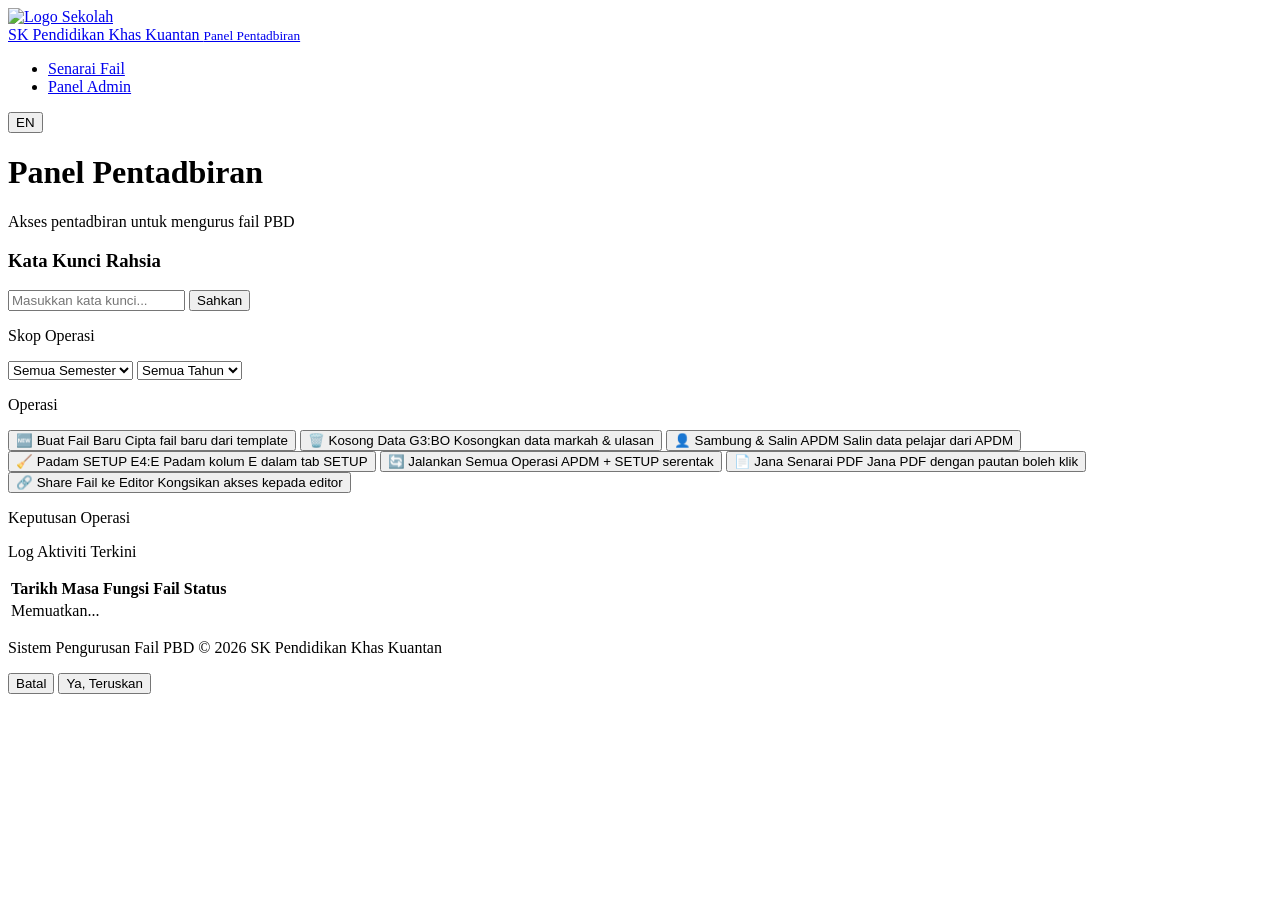
==== admin.html @ 90bd6776 "Add files via upload" ====
<!DOCTYPE html>
<html lang="ms">
<head>
  <meta charset="UTF-8">
  <meta name="viewport" content="width=device-width, initial-scale=1.0">
  <title>Panel Admin — SK Pendidikan Khas Kuantan</title>
  <link rel="preconnect" href="https://fonts.googleapis.com">
  <link href="https://fonts.googleapis.com/css2?family=Poppins:wght@300;400;500;600;700&display=swap" rel="stylesheet">
  <link rel="stylesheet" href="css/style.css">
</head>
<body>

  <!-- ── NAVBAR ── -->
  <nav class="navbar">
    <a href="index.html" class="navbar-brand">
      <img class="school-logo" src="" alt="Logo Sekolah">
      <div class="navbar-title">
        SK Pendidikan Khas Kuantan
        <small>Panel Pentadbiran</small>
      </div>
    </a>

    <ul class="navbar-nav">
      <li><a href="index.html" data-lang="navSenarai">Senarai Fail</a></li>
      <li><a href="admin.html" class="active" data-lang="navAdmin">Panel Admin</a></li>
    </ul>

    <button class="btn-lang" id="langToggle" onclick="toggleLang()">EN</button>
  </nav>

  <!-- ── HERO ── -->
  <div class="admin-hero">
    <h1 data-lang="adminTajuk">Panel Pentadbiran</h1>
    <p data-lang="adminSub">Akses pentadbiran untuk mengurus fail PBD</p>
  </div>

  <!-- ── CONTENT ── -->
  <div class="container">

    <!-- Auth Card -->
    <div class="auth-card">
      <h3 data-lang="labelKey">Kata Kunci Rahsia</h3>
      <div class="auth-row">
        <input
          type        = "password"
          id          = "inputKey"
          class       = "input-key"
          data-ph     = "phKey"
          placeholder = "Masukkan kata kunci..."
          autocomplete= "off"
        >
        <button class="btn btn-primary" id="btnSahkan" data-lang="btnSahkan">Sahkan</button>
      </div>
      <p class="key-status" id="keyStatus"></p>
    </div>

    <!-- Admin Layout -->
    <div class="admin-layout">

      <!-- Kiri: Skop + Operasi -->
      <div class="panel-left">

        <!-- Skop -->
        <div class="card">
          <p class="card-title" data-lang="skopOperasi">Skop Operasi</p>
          <div class="scope-row">
            <select id="adminSem">
              <option value="" data-lang="semAll">Semua Semester</option>
            </select>
            <select id="adminTahun">
              <option value="" data-lang="tahunAll">Semua Tahun</option>
            </select>
          </div>
        </div>

        <!-- Operasi -->
        <div class="card actions-card locked" id="actionsCard">
          <p class="card-title" data-lang="operasi">Operasi</p>

          <button class="action-btn" id="btnBuatFail">
            <span class="action-icon">🆕</span>
            <span class="action-text">
              <span class="action-title" data-lang="btnBuatFail">Buat Fail Baru</span>
              <span class="action-desc"  data-lang="descBuatFail">Cipta fail baru dari template</span>
            </span>
          </button>

          <button class="action-btn" id="btnClearData">
            <span class="action-icon">🗑️</span>
            <span class="action-text">
              <span class="action-title" data-lang="btnClearData">Kosong Data G3:BO</span>
              <span class="action-desc"  data-lang="descClearData">Kosongkan data markah & ulasan</span>
            </span>
          </button>

          <button class="action-btn" id="btnApdm">
            <span class="action-icon">👤</span>
            <span class="action-text">
              <span class="action-title" data-lang="btnApdm">Sambung & Salin APDM</span>
              <span class="action-desc"  data-lang="descApdm">Salin data pelajar dari APDM</span>
            </span>
          </button>

          <button class="action-btn" id="btnClearSetup">
            <span class="action-icon">🧹</span>
            <span class="action-text">
              <span class="action-title" data-lang="btnClearSetup">Padam SETUP E4:E</span>
              <span class="action-desc"  data-lang="descClearSetup">Padam kolum E dalam tab SETUP</span>
            </span>
          </button>

          <button class="action-btn" id="btnSemuaOps">
            <span class="action-icon">🔄</span>
            <span class="action-text">
              <span class="action-title" data-lang="btnSemuaOps">Jalankan Semua Operasi</span>
              <span class="action-desc"  data-lang="descSemuaOps">APDM + SETUP serentak</span>
            </span>
          </button>

          <button class="action-btn" id="btnJanaPDF">
            <span class="action-icon">📄</span>
            <span class="action-text">
              <span class="action-title" data-lang="btnJanaPDF">Jana Senarai PDF</span>
              <span class="action-desc"  data-lang="descJanaPDF">Jana PDF dengan pautan boleh klik</span>
            </span>
          </button>

          <button class="action-btn" id="btnShare">
            <span class="action-icon">🔗</span>
            <span class="action-text">
              <span class="action-title" data-lang="btnShare">Share Fail ke Editor</span>
              <span class="action-desc"  data-lang="descShare">Kongsikan akses kepada editor</span>
            </span>
          </button>

        </div>
      </div>

      <!-- Kanan: Keputusan + Log -->
      <div class="panel-right">

        <!-- Keputusan -->
        <div class="card result-panel" id="resultPanel">
          <p class="card-title" data-lang="keputusan">Keputusan Operasi</p>
          <div class="result-body" id="resultBody"></div>
        </div>

        <!-- Log terkini -->
        <div class="card">
          <p class="card-title" data-lang="logTajuk">Log Aktiviti Terkini</p>
          <div class="log-table-wrapper">
            <table class="log-table">
              <thead>
                <tr>
                  <th data-lang="colTarikh">Tarikh</th>
                  <th data-lang="colMasa">Masa</th>
                  <th data-lang="colFungsi">Fungsi</th>
                  <th data-lang="colFail">Fail</th>
                  <th data-lang="colStatus">Status</th>
                </tr>
              </thead>
              <tbody id="logTable">
                <tr><td colspan="5" class="empty">Memuatkan...</td></tr>
              </tbody>
            </table>
          </div>
        </div>

      </div>
    </div>
  </div>

  <!-- ── FOOTER ── -->
  <footer class="footer">
    <p data-lang="footer">Sistem Pengurusan Fail PBD © 2026 SK Pendidikan Khas Kuantan</p>
  </footer>

  <!-- Modal Confirm -->
  <div class="modal" id="modal">
    <div class="modal-box">
      <p class="modal-msg" id="modalMsg"></p>
      <div class="modal-actions">
        <button class="btn btn-outline" id="modalTidak">Batal</button>
        <button class="btn btn-primary" id="modalYa">Ya, Teruskan</button>
      </div>
    </div>
  </div>

  <!-- Toast -->
  <div class="toast" id="toast"></div>

  <script src="js/config.js"></script>
  <script src="js/lang.js"></script>
  <script src="js/admin.js"></script>
</body>
</html>
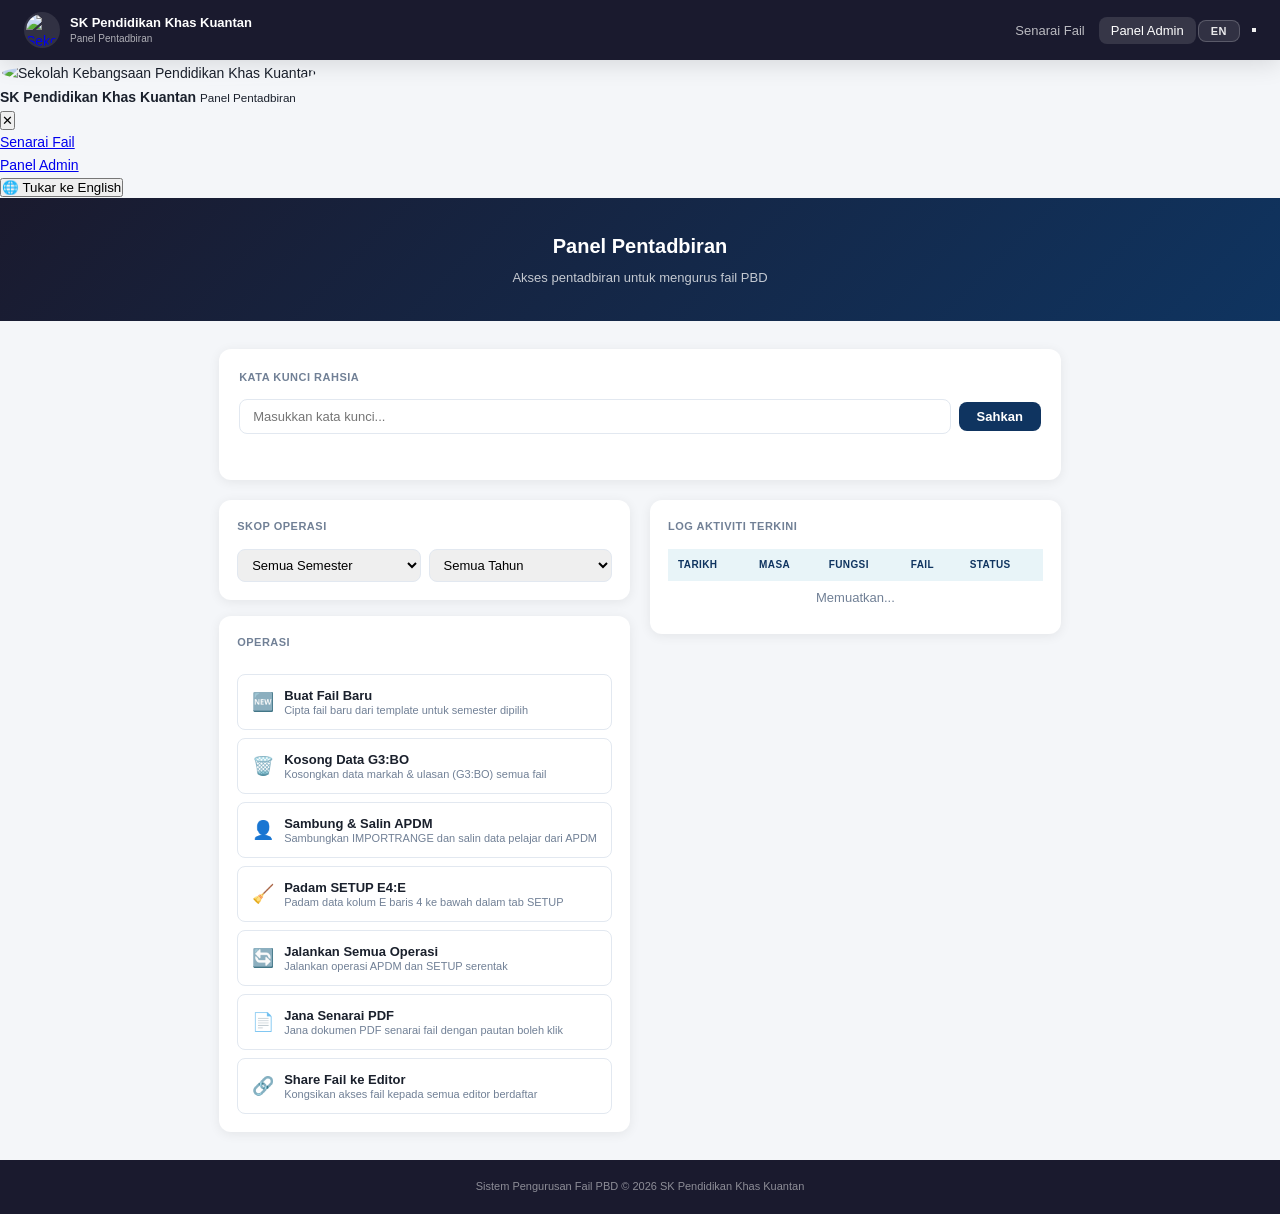
==== commit 5a016966: "Add files via upload" ====
--- a/admin.html
+++ b/admin.html
@@ -20,13 +20,42 @@
       </div>
     </a>
 
-    <ul class="navbar-nav">
+    <!-- Desktop nav -->
+    <ul class="navbar-nav" id="navMenu">
+      <li><a href="index.html" data-lang="navSenarai">Senarai Fail</a></li>
+      <li><a href="admin.html" class="active" data-lang="navAdmin">Panel Admin</a></li>
+      <li>
+        <button class="btn-lang" id="langToggle" onclick="toggleLang()">EN</button>
+      </li>
+    </ul>
+
+    <!-- Hamburger button (mobile) -->
+    <button class="hamburger" id="hamburger" onclick="toggleMenu()" aria-label="Menu">
+      <span></span>
+      <span></span>
+      <span></span>
+    </button>
+  </nav>
+
+  <!-- Mobile drawer -->
+  <div class="drawer-overlay" id="drawerOverlay" onclick="closeMenu()"></div>
+  <div class="drawer" id="drawer">
+    <div class="drawer-header">
+      <img class="school-logo drawer-logo" src="" alt="Logo">
+      <div class="drawer-school">
+        <strong>SK Pendidikan Khas Kuantan</strong>
+        <small>Panel Pentadbiran</small>
+      </div>
+      <button class="drawer-close" onclick="closeMenu()">✕</button>
+    </div>
+    <ul class="drawer-nav">
       <li><a href="index.html" data-lang="navSenarai">Senarai Fail</a></li>
       <li><a href="admin.html" class="active" data-lang="navAdmin">Panel Admin</a></li>
     </ul>
-
-    <button class="btn-lang" id="langToggle" onclick="toggleLang()">EN</button>
-  </nav>
+    <div class="drawer-footer">
+      <button class="btn-lang-drawer" id="langToggleDrawer" onclick="toggleLang()">🌐 Tukar ke English</button>
+    </div>
+  </div>
 
   <!-- ── HERO ── -->
   <div class="admin-hero">
@@ -192,5 +221,17 @@
   <script src="js/config.js"></script>
   <script src="js/lang.js"></script>
   <script src="js/admin.js"></script>
+  <script>
+    function toggleMenu() {
+      document.getElementById('drawer').classList.toggle('open');
+      document.getElementById('drawerOverlay').classList.toggle('open');
+      document.getElementById('hamburger').classList.toggle('active');
+    }
+    function closeMenu() {
+      document.getElementById('drawer').classList.remove('open');
+      document.getElementById('drawerOverlay').classList.remove('open');
+      document.getElementById('hamburger').classList.remove('active');
+    }
+  </script>
 </body>
 </html>
--- a/css/style.css
+++ b/css/style.css
@@ -0,0 +1,675 @@
+/* ═══════════════════════════════════════════════════════════════
+   MASTER PBD — STYLE MINIMALIS
+   ═══════════════════════════════════════════════════════════════ */
+
+:root {
+  --primary    : #1a1a2e;
+  --secondary  : #0f3460;
+  --accent     : #16213e;
+  --blue-light : #e8f4f8;
+  --bg         : #f4f6f9;
+  --card       : #ffffff;
+  --border     : #e2e8f0;
+  --text       : #1a202c;
+  --text-light : #718096;
+  --ok         : #38a169;
+  --err        : #e53e3e;
+  --warn       : #d69e2e;
+  --radius     : 12px;
+  --radius-sm  : 8px;
+  --shadow     : 0 2px 12px rgba(0,0,0,0.07);
+  --shadow-md  : 0 4px 24px rgba(0,0,0,0.12);
+  --transition : 0.2s ease;
+}
+
+* { box-sizing: border-box; margin: 0; padding: 0; }
+
+body {
+  font-family : 'Poppins', sans-serif;
+  background  : var(--bg);
+  color       : var(--text);
+  font-size   : 14px;
+  line-height : 1.6;
+  min-height  : 100vh;
+  display     : flex;
+  flex-direction: column;
+}
+
+/* ── NAVBAR ──────────────────────────────── */
+.navbar {
+  background  : var(--primary);
+  padding     : 0 24px;
+  display     : flex;
+  align-items : center;
+  gap         : 12px;
+  height      : 60px;
+  position    : sticky;
+  top         : 0;
+  z-index     : 100;
+  box-shadow  : var(--shadow-md);
+}
+
+.navbar-brand {
+  display        : flex;
+  align-items    : center;
+  gap            : 10px;
+  flex           : 1;
+  text-decoration: none;
+}
+
+.school-logo {
+  width        : 36px;
+  height       : 36px;
+  object-fit   : contain;
+  border-radius: 50%;
+  background   : rgba(255,255,255,0.1);
+  padding      : 2px;
+  flex-shrink  : 0;
+}
+
+.navbar-title {
+  color      : #ffffff;
+  font-size  : 13px;
+  font-weight: 600;
+  line-height: 1.3;
+}
+
+.navbar-title small {
+  display    : block;
+  font-size  : 10px;
+  font-weight: 400;
+  opacity    : 0.65;
+}
+
+.navbar-nav {
+  display   : flex;
+  gap       : 2px;
+  list-style: none;
+}
+
+.navbar-nav a {
+  color          : rgba(255,255,255,0.7);
+  text-decoration: none;
+  padding        : 6px 12px;
+  border-radius  : var(--radius-sm);
+  font-size      : 13px;
+  transition     : var(--transition);
+}
+
+.navbar-nav a:hover,
+.navbar-nav a.active {
+  color     : #ffffff;
+  background: rgba(255,255,255,0.12);
+}
+
+.btn-lang {
+  background   : rgba(255,255,255,0.1);
+  color        : rgba(255,255,255,0.9);
+  border       : 1px solid rgba(255,255,255,0.2);
+  padding      : 4px 12px;
+  border-radius: var(--radius-sm);
+  cursor       : pointer;
+  font-size    : 11px;
+  font-weight  : 700;
+  font-family  : 'Poppins', sans-serif;
+  letter-spacing: 0.5px;
+  transition   : var(--transition);
+  flex-shrink  : 0;
+}
+
+.btn-lang:hover { background: rgba(255,255,255,0.18); }
+
+/* ── HERO ────────────────────────────────── */
+.hero {
+  background   : linear-gradient(135deg, var(--primary) 0%, var(--secondary) 100%);
+  color        : #ffffff;
+  padding      : 40px 24px;
+  text-align   : center;
+}
+
+.hero-logo {
+  width        : 72px;
+  height       : 72px;
+  object-fit   : contain;
+  border-radius: 50%;
+  background   : rgba(255,255,255,0.08);
+  padding      : 8px;
+  margin-bottom: 14px;
+}
+
+.hero h1 {
+  font-size    : 22px;
+  font-weight  : 700;
+  margin-bottom: 6px;
+}
+
+.hero p {
+  font-size: 13px;
+  opacity  : 0.75;
+}
+
+/* ── CONTAINER ───────────────────────────── */
+.container {
+  max-width: 1080px;
+  margin   : 0 auto;
+  padding  : 28px 20px;
+  flex     : 1;
+}
+
+/* ── SHARED BUTTONS ──────────────────────── */
+.btn {
+  padding      : 8px 18px;
+  border-radius: var(--radius-sm);
+  font-size    : 13px;
+  font-family  : 'Poppins', sans-serif;
+  font-weight  : 600;
+  cursor       : pointer;
+  border       : none;
+  transition   : var(--transition);
+  line-height  : 1;
+}
+
+.btn-primary {
+  background: var(--secondary);
+  color     : #ffffff;
+}
+
+.btn-primary:hover { background: var(--primary); transform: translateY(-1px); }
+.btn-primary:disabled { opacity: 0.6; cursor: not-allowed; transform: none; }
+
+.btn-outline {
+  background: transparent;
+  color     : var(--text-light);
+  border    : 1px solid var(--border);
+}
+
+.btn-outline:hover { background: var(--bg); color: var(--text); }
+
+/* ── FILTER BAR ──────────────────────────── */
+.filter-bar {
+  background   : var(--card);
+  border-radius: var(--radius);
+  padding      : 18px 20px;
+  margin-bottom: 20px;
+  display      : flex;
+  align-items  : center;
+  gap          : 10px;
+  flex-wrap    : wrap;
+  box-shadow   : var(--shadow);
+}
+
+.filter-bar label {
+  font-size     : 11px;
+  font-weight   : 700;
+  color         : var(--text-light);
+  text-transform: uppercase;
+  letter-spacing: 0.5px;
+}
+
+.filter-bar select {
+  border       : 1px solid var(--border);
+  border-radius: var(--radius-sm);
+  padding      : 7px 10px;
+  font-size    : 13px;
+  font-family  : 'Poppins', sans-serif;
+  color        : var(--text);
+  background   : var(--bg);
+  cursor       : pointer;
+  outline      : none;
+  transition   : var(--transition);
+}
+
+.filter-bar select:focus { border-color: var(--secondary); }
+
+/* ── GROUP CARD ──────────────────────────── */
+.group-card {
+  background   : var(--card);
+  border-radius: var(--radius);
+  margin-bottom: 18px;
+  box-shadow   : var(--shadow);
+  overflow     : hidden;
+}
+
+.group-header {
+  background     : var(--accent);
+  padding        : 13px 18px;
+  display        : flex;
+  align-items    : center;
+  justify-content: space-between;
+}
+
+.group-header h3 {
+  color      : #ffffff;
+  font-size  : 14px;
+  font-weight: 600;
+}
+
+.badge {
+  background   : rgba(255,255,255,0.15);
+  color        : #ffffff;
+  padding      : 2px 10px;
+  border-radius: 20px;
+  font-size    : 11px;
+  font-weight  : 600;
+}
+
+/* ── TABLE ───────────────────────────────── */
+.table-wrapper { overflow-x: auto; }
+
+table { width: 100%; border-collapse: collapse; }
+
+thead th {
+  background    : var(--blue-light);
+  color         : var(--secondary);
+  font-size     : 11px;
+  font-weight   : 700;
+  text-transform: uppercase;
+  letter-spacing: 0.5px;
+  padding       : 10px 16px;
+  text-align    : left;
+}
+
+tbody td {
+  padding      : 10px 16px;
+  border-bottom: 1px solid var(--border);
+  font-size    : 13px;
+}
+
+.row-even { background: #fafbfc; }
+.row-odd  { background: var(--card); }
+tbody tr:hover { background: var(--blue-light); transition: var(--transition); }
+tbody tr:last-child td { border-bottom: none; }
+
+.td-bil  { width: 50px; text-align: center; font-weight: 600; color: var(--text-light); }
+.td-nama { font-weight: 500; }
+.td-link { width: 90px; text-align: center; }
+
+.btn-buka {
+  display        : inline-block;
+  background     : var(--secondary);
+  color          : #ffffff;
+  padding        : 5px 14px;
+  border-radius  : 6px;
+  text-decoration: none;
+  font-size      : 12px;
+  font-weight    : 600;
+  transition     : var(--transition);
+}
+
+.btn-buka:hover { background: var(--primary); transform: translateY(-1px); }
+
+.no-link { color: var(--text-light); font-size: 12px; }
+
+/* ── LOADING & EMPTY ─────────────────────── */
+.loading, .empty-state {
+  text-align: center;
+  padding   : 60px 20px;
+  color     : var(--text-light);
+}
+
+.spinner {
+  width        : 32px;
+  height       : 32px;
+  border       : 3px solid var(--border);
+  border-top   : 3px solid var(--secondary);
+  border-radius: 50%;
+  animation    : spin 0.8s linear infinite;
+  margin       : 0 auto 14px;
+}
+
+.spinner-sm {
+  display      : inline-block;
+  width        : 13px;
+  height       : 13px;
+  border       : 2px solid rgba(255,255,255,0.3);
+  border-top   : 2px solid #ffffff;
+  border-radius: 50%;
+  animation    : spin 0.8s linear infinite;
+  vertical-align: middle;
+  margin-right : 4px;
+}
+
+@keyframes spin { to { transform: rotate(360deg); } }
+
+.empty-icon { font-size: 36px; margin-bottom: 10px; }
+
+/* ── ADMIN HERO ──────────────────────────── */
+.admin-hero {
+  background   : linear-gradient(135deg, var(--primary), var(--secondary));
+  color        : #ffffff;
+  padding      : 32px 24px;
+  text-align   : center;
+}
+
+.admin-hero h1 { font-size: 20px; font-weight: 700; margin-bottom: 6px; }
+.admin-hero p  { opacity: 0.75; font-size: 13px; }
+
+/* ── AUTH CARD ───────────────────────────── */
+.auth-card {
+  background   : var(--card);
+  border-radius: var(--radius);
+  padding      : 20px;
+  margin-bottom: 20px;
+  box-shadow   : var(--shadow);
+}
+
+.auth-card h3 {
+  font-size     : 11px;
+  font-weight   : 700;
+  text-transform: uppercase;
+  letter-spacing: 0.5px;
+  color         : var(--text-light);
+  margin-bottom : 12px;
+}
+
+.auth-row {
+  display    : flex;
+  gap        : 8px;
+  align-items: center;
+}
+
+.input-key {
+  flex         : 1;
+  border       : 1px solid var(--border);
+  border-radius: var(--radius-sm);
+  padding      : 9px 13px;
+  font-size    : 13px;
+  font-family  : 'Poppins', sans-serif;
+  outline      : none;
+  transition   : var(--transition);
+}
+
+.input-key:focus { border-color: var(--secondary); box-shadow: 0 0 0 3px rgba(15,52,96,0.08); }
+
+.key-status { margin-top: 8px; font-size: 12px; font-weight: 600; min-height: 18px; }
+.key-ok     { color: var(--ok); }
+.key-err    { color: var(--err); }
+
+/* ── ADMIN LAYOUT ────────────────────────── */
+.admin-layout {
+  display              : grid;
+  gap                  : 20px;
+  grid-template-columns: 1fr 1fr;
+}
+
+@media (max-width: 768px) { .admin-layout { grid-template-columns: 1fr; } }
+
+.panel-left, .panel-right { display: flex; flex-direction: column; gap: 16px; }
+
+/* ── CARD ────────────────────────────────── */
+.card {
+  background   : var(--card);
+  border-radius: var(--radius);
+  padding      : 18px;
+  box-shadow   : var(--shadow);
+}
+
+.card-title {
+  font-size     : 11px;
+  font-weight   : 700;
+  text-transform: uppercase;
+  letter-spacing: 0.5px;
+  color         : var(--text-light);
+  margin-bottom : 14px;
+}
+
+/* ── SCOPE ───────────────────────────────── */
+.scope-row {
+  display  : flex;
+  gap      : 8px;
+  flex-wrap: wrap;
+}
+
+.scope-row select {
+  flex         : 1;
+  border       : 1px solid var(--border);
+  border-radius: var(--radius-sm);
+  padding      : 7px 10px;
+  font-size    : 13px;
+  font-family  : 'Poppins', sans-serif;
+  outline      : none;
+  min-width    : 120px;
+  transition   : var(--transition);
+}
+
+.scope-row select:focus { border-color: var(--secondary); }
+
+/* ── ACTION BUTTONS ──────────────────────── */
+.actions-card { display: flex; flex-direction: column; gap: 8px; }
+
+.action-btn {
+  width        : 100%;
+  text-align   : left;
+  padding      : 13px 14px;
+  border       : 1px solid var(--border);
+  border-radius: var(--radius-sm);
+  background   : var(--card);
+  cursor       : pointer;
+  font-family  : 'Poppins', sans-serif;
+  transition   : var(--transition);
+  display      : flex;
+  align-items  : center;
+  gap          : 10px;
+}
+
+.action-btn:hover:not(:disabled) {
+  background  : var(--blue-light);
+  border-color: var(--secondary);
+  transform   : translateX(3px);
+}
+
+.action-btn:disabled {
+  opacity: 0.45;
+  cursor : not-allowed;
+}
+
+.action-icon  { font-size: 18px; flex-shrink: 0; }
+.action-text  { flex: 1; }
+.action-title { display: block; font-size: 13px; font-weight: 600; color: var(--text); }
+.action-desc  { display: block; font-size: 11px; color: var(--text-light); margin-top: 1px; }
+
+.locked   .action-btn { pointer-events: none; }
+.unlocked .action-btn { pointer-events: auto; }
+
+/* ── RESULT PANEL ────────────────────────── */
+.result-panel { display: none; }
+.result-panel.visible { display: block; }
+
+.result-body { margin-top: 12px; }
+
+.result-success h4 { color: var(--ok);  font-size: 13px; margin-bottom: 10px; }
+.result-error   h4 { color: var(--err); font-size: 13px; margin-bottom: 10px; }
+.result-error   p  { font-size: 12px; color: var(--text-light); }
+
+.result-loading {
+  text-align: center;
+  padding   : 20px;
+  color     : var(--text-light);
+  font-size : 13px;
+}
+
+.result-list {
+  list-style: none;
+  max-height: 200px;
+  overflow-y: auto;
+}
+
+.result-list li {
+  padding      : 5px 0;
+  font-size    : 12px;
+  border-bottom: 1px solid var(--border);
+}
+
+.result-list li:last-child { border-bottom: none; }
+.result-list li.ok  { color: var(--ok); }
+.result-list li.err { color: var(--err); }
+
+.result-gagal {
+  margin-top  : 10px;
+  padding     : 10px 12px;
+  background  : #fff5f5;
+  border-radius: var(--radius-sm);
+  border-left : 3px solid var(--err);
+  font-size   : 12px;
+}
+
+.result-gagal ul { list-style: none; margin-top: 6px; }
+.result-gagal li { padding: 3px 0; color: var(--err); }
+
+/* ── PDF LIST ────────────────────────────── */
+.pdf-list { display: flex; flex-direction: column; gap: 8px; margin-top: 10px; }
+
+.pdf-item {
+  padding      : 10px 12px;
+  background   : var(--blue-light);
+  border-radius: var(--radius-sm);
+  font-size    : 12px;
+  line-height  : 1.9;
+}
+
+.pdf-item a { color: var(--secondary); font-weight: 600; text-decoration: none; }
+.pdf-item a:hover { text-decoration: underline; }
+.warn-text { color: var(--warn); font-size: 11px; }
+
+/* ── OPS SUMMARY ─────────────────────────── */
+.ops-summary { margin-top: 8px; margin-bottom: 10px; }
+
+.ops-row {
+  display    : flex;
+  align-items: center;
+  gap        : 10px;
+  padding    : 6px 0;
+  border-bottom: 1px solid var(--border);
+  font-size  : 12px;
+}
+
+.ops-row:last-child { border-bottom: none; }
+.ops-label { font-weight: 600; flex: 1; }
+.ops-count { font-weight: 700; font-size: 12px; }
+.ops-count.ok  { color: var(--ok); }
+.ops-count.err { color: var(--err); }
+
+/* ── LOG TABLE ───────────────────────────── */
+.log-table-wrapper { overflow-x: auto; margin-top: 4px; }
+
+.log-table { width: 100%; border-collapse: collapse; font-size: 12px; }
+
+.log-table th {
+  background    : var(--blue-light);
+  color         : var(--secondary);
+  padding       : 8px 10px;
+  text-align    : left;
+  font-size     : 10px;
+  text-transform: uppercase;
+  font-weight   : 700;
+  letter-spacing: 0.4px;
+}
+
+.log-table td {
+  padding      : 7px 10px;
+  border-bottom: 1px solid var(--border);
+}
+
+.log-table tr:last-child td { border-bottom: none; }
+.log-table tr:nth-child(even) { background: #fafbfc; }
+
+.td-fail {
+  max-width    : 180px;
+  overflow     : hidden;
+  text-overflow: ellipsis;
+  white-space  : nowrap;
+}
+
+.status-ok   { color: var(--ok);   font-weight: 700; }
+.status-err  { color: var(--err);  font-weight: 700; }
+.status-warn { color: var(--warn); font-weight: 700; }
+
+.empty { text-align: center; color: var(--text-light); padding: 16px; }
+
+/* ── MODAL ───────────────────────────────── */
+.modal {
+  display        : none;
+  position       : fixed;
+  inset          : 0;
+  background     : rgba(0,0,0,0.45);
+  z-index        : 200;
+  align-items    : center;
+  justify-content: center;
+  padding        : 20px;
+}
+
+.modal.visible { display: flex; }
+
+.modal-box {
+  background   : var(--card);
+  border-radius: var(--radius);
+  padding      : 24px;
+  max-width    : 380px;
+  width        : 100%;
+  box-shadow   : var(--shadow-md);
+  animation    : fadeUp 0.2s ease;
+}
+
+@keyframes fadeUp {
+  from { transform: translateY(12px); opacity: 0; }
+  to   { transform: translateY(0);    opacity: 1; }
+}
+
+.modal-msg {
+  font-size    : 13px;
+  white-space  : pre-line;
+  margin-bottom: 18px;
+  color        : var(--text);
+  line-height  : 1.7;
+}
+
+.modal-actions {
+  display        : flex;
+  gap            : 8px;
+  justify-content: flex-end;
+}
+
+/* ── TOAST ───────────────────────────────── */
+.toast {
+  position     : fixed;
+  bottom       : 20px;
+  right        : 20px;
+  background   : var(--primary);
+  color        : #ffffff;
+  padding      : 11px 18px;
+  border-radius: var(--radius-sm);
+  font-size    : 13px;
+  font-weight  : 600;
+  transform    : translateY(80px);
+  opacity      : 0;
+  transition   : 0.25s ease;
+  z-index      : 300;
+  max-width    : 300px;
+  box-shadow   : var(--shadow-md);
+}
+
+.toast.visible  { transform: translateY(0); opacity: 1; }
+.toast-success  { background: var(--ok); }
+.toast-error    { background: var(--err); }
+
+/* ── FOOTER ──────────────────────────────── */
+.footer {
+  background : var(--primary);
+  color      : rgba(255,255,255,0.5);
+  text-align : center;
+  padding    : 18px;
+  font-size  : 11px;
+  margin-top : auto;
+}
+
+/* ── RESPONSIVE ──────────────────────────── */
+@media (max-width: 640px) {
+  .navbar-title small { display: none; }
+  .filter-bar { flex-direction: column; align-items: stretch; }
+  .filter-bar select, .filter-bar label { width: 100%; }
+  .auth-row { flex-direction: column; }
+  .input-key { width: 100%; }
+  .container { padding: 16px; }
+  .hero { padding: 28px 16px; }
+  .hero h1 { font-size: 18px; }
+}
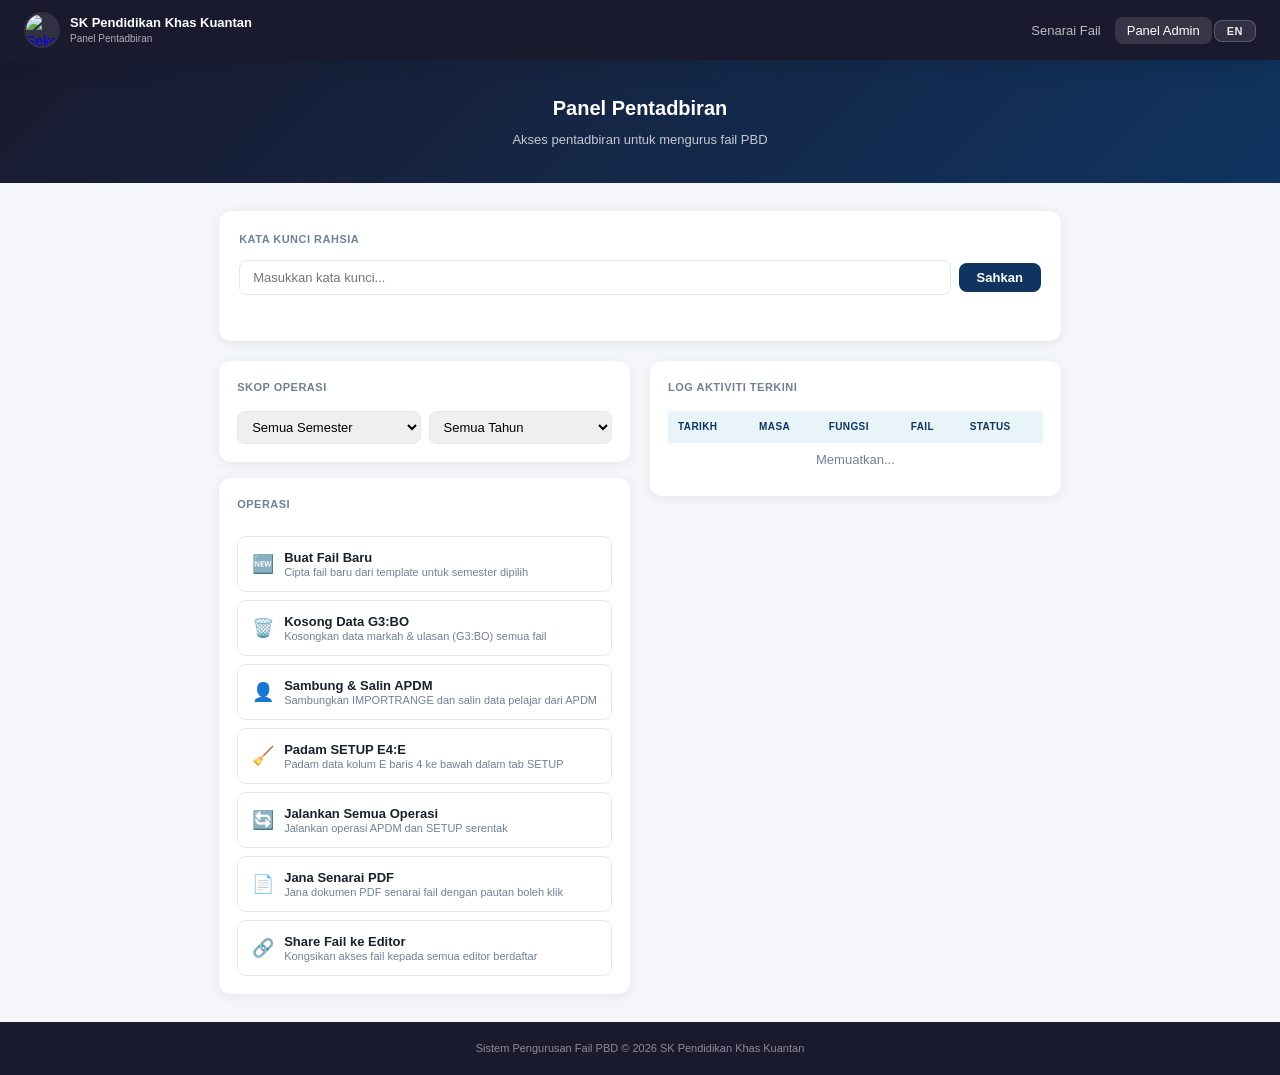
==== commit 73e93d81: "Add files via upload" ====
--- a/admin.html
+++ b/admin.html
@@ -20,20 +20,14 @@
       </div>
     </a>
 
-    <!-- Desktop nav -->
-    <ul class="navbar-nav" id="navMenu">
+    <ul class="navbar-nav">
       <li><a href="index.html" data-lang="navSenarai">Senarai Fail</a></li>
       <li><a href="admin.html" class="active" data-lang="navAdmin">Panel Admin</a></li>
-      <li>
-        <button class="btn-lang" id="langToggle" onclick="toggleLang()">EN</button>
-      </li>
+      <li><button class="btn-lang" id="langToggle" onclick="toggleLang()">EN</button></li>
     </ul>
 
-    <!-- Hamburger button (mobile) -->
     <button class="hamburger" id="hamburger" onclick="toggleMenu()" aria-label="Menu">
-      <span></span>
-      <span></span>
-      <span></span>
+      <span></span><span></span><span></span>
     </button>
   </nav>
 
@@ -53,7 +47,7 @@
       <li><a href="admin.html" class="active" data-lang="navAdmin">Panel Admin</a></li>
     </ul>
     <div class="drawer-footer">
-      <button class="btn-lang-drawer" id="langToggleDrawer" onclick="toggleLang()">🌐 Tukar ke English</button>
+      <button class="btn-lang-drawer" id="langToggleDrawer" onclick="toggleLang()">🌐 Switch to English</button>
     </div>
   </div>
 
@@ -66,7 +60,6 @@
   <!-- ── CONTENT ── -->
   <div class="container">
 
-    <!-- Auth Card -->
     <div class="auth-card">
       <h3 data-lang="labelKey">Kata Kunci Rahsia</h3>
       <div class="auth-row">
@@ -83,13 +76,10 @@
       <p class="key-status" id="keyStatus"></p>
     </div>
 
-    <!-- Admin Layout -->
     <div class="admin-layout">
 
-      <!-- Kiri: Skop + Operasi -->
       <div class="panel-left">
 
-        <!-- Skop -->
         <div class="card">
           <p class="card-title" data-lang="skopOperasi">Skop Operasi</p>
           <div class="scope-row">
@@ -102,7 +92,6 @@
           </div>
         </div>
 
-        <!-- Operasi -->
         <div class="card actions-card locked" id="actionsCard">
           <p class="card-title" data-lang="operasi">Operasi</p>
 
@@ -165,16 +154,13 @@
         </div>
       </div>
 
-      <!-- Kanan: Keputusan + Log -->
       <div class="panel-right">
 
-        <!-- Keputusan -->
         <div class="card result-panel" id="resultPanel">
           <p class="card-title" data-lang="keputusan">Keputusan Operasi</p>
           <div class="result-body" id="resultBody"></div>
         </div>
 
-        <!-- Log terkini -->
         <div class="card">
           <p class="card-title" data-lang="logTajuk">Log Aktiviti Terkini</p>
           <div class="log-table-wrapper">
@@ -199,12 +185,10 @@
     </div>
   </div>
 
-  <!-- ── FOOTER ── -->
   <footer class="footer">
     <p data-lang="footer">Sistem Pengurusan Fail PBD © 2026 SK Pendidikan Khas Kuantan</p>
   </footer>
 
-  <!-- Modal Confirm -->
   <div class="modal" id="modal">
     <div class="modal-box">
       <p class="modal-msg" id="modalMsg"></p>
@@ -215,7 +199,6 @@
     </div>
   </div>
 
-  <!-- Toast -->
   <div class="toast" id="toast"></div>
 
   <script src="js/config.js"></script>
--- a/css/style.css
+++ b/css/style.css
@@ -673,3 +673,264 @@
   .hero { padding: 28px 16px; }
   .hero h1 { font-size: 18px; }
 }
+
+
+/* ═══════════════════════════════════════════════════════════════
+   HAMBURGER MENU & MOBILE DRAWER
+   ═══════════════════════════════════════════════════════════════ */
+
+/* ── Hamburger button ────────────────────── */
+.hamburger {
+  display        : none;
+  flex-direction : column;
+  justify-content: center;
+  align-items    : center;
+  gap            : 5px;
+  width          : 40px;
+  height         : 40px;
+  background     : rgba(255,255,255,0.1);
+  border         : 1px solid rgba(255,255,255,0.2);
+  border-radius  : var(--radius-sm);
+  cursor         : pointer;
+  flex-shrink    : 0;
+  padding        : 8px;
+  transition     : var(--transition);
+}
+
+.hamburger span {
+  display        : block;
+  width          : 100%;
+  height         : 2px;
+  background     : #ffffff;
+  border-radius  : 2px;
+  transition     : 0.3s ease;
+  transform-origin: center;
+}
+
+/* Animasi X bila active */
+.hamburger.active span:nth-child(1) {
+  transform: translateY(7px) rotate(45deg);
+}
+.hamburger.active span:nth-child(2) {
+  opacity  : 0;
+  transform: scaleX(0);
+}
+.hamburger.active span:nth-child(3) {
+  transform: translateY(-7px) rotate(-45deg);
+}
+
+/* ── Drawer overlay ──────────────────────── */
+.drawer-overlay {
+  display   : none;
+  position  : fixed;
+  inset     : 0;
+  background: rgba(0,0,0,0.5);
+  z-index   : 150;
+  opacity   : 0;
+  transition: opacity 0.3s ease;
+}
+
+.drawer-overlay.open {
+  display: block;
+  opacity: 1;
+}
+
+/* ── Drawer panel ────────────────────────── */
+.drawer {
+  position  : fixed;
+  top       : 0;
+  right     : -100%;
+  width     : min(300px, 85vw);
+  height    : 100vh;
+  background: var(--card);
+  z-index   : 160;
+  display   : flex;
+  flex-direction: column;
+  transition: right 0.3s cubic-bezier(0.4, 0, 0.2, 1);
+  box-shadow: -4px 0 24px rgba(0,0,0,0.15);
+}
+
+.drawer.open { right: 0; }
+
+/* ── Drawer header ───────────────────────── */
+.drawer-header {
+  background  : var(--primary);
+  padding     : 20px 16px;
+  display     : flex;
+  align-items : center;
+  gap         : 10px;
+}
+
+
+
+/* ═══════════════════════════════════════════════════════════════
+   HAMBURGER MENU & MOBILE DRAWER
+   ═══════════════════════════════════════════════════════════════ */
+
+.hamburger {
+  display        : none;
+  flex-direction : column;
+  justify-content: center;
+  align-items    : center;
+  gap            : 5px;
+  width          : 40px;
+  height         : 40px;
+  background     : rgba(255,255,255,0.1);
+  border         : 1px solid rgba(255,255,255,0.2);
+  border-radius  : var(--radius-sm);
+  cursor         : pointer;
+  flex-shrink    : 0;
+  padding        : 8px;
+  transition     : var(--transition);
+}
+
+.hamburger span {
+  display         : block;
+  width           : 100%;
+  height          : 2px;
+  background      : #ffffff;
+  border-radius   : 2px;
+  transition      : 0.3s ease;
+  transform-origin: center;
+}
+
+.hamburger.active span:nth-child(1) { transform: translateY(7px) rotate(45deg); }
+.hamburger.active span:nth-child(2) { opacity: 0; transform: scaleX(0); }
+.hamburger.active span:nth-child(3) { transform: translateY(-7px) rotate(-45deg); }
+
+.drawer-overlay {
+  display   : none;
+  position  : fixed;
+  inset     : 0;
+  background: rgba(0,0,0,0.5);
+  z-index   : 150;
+  opacity   : 0;
+  transition: opacity 0.3s ease;
+}
+
+.drawer-overlay.open { display: block; opacity: 1; }
+
+.drawer {
+  position      : fixed;
+  top           : 0;
+  right         : -100%;
+  width         : min(300px, 85vw);
+  height        : 100vh;
+  background    : var(--card);
+  z-index       : 160;
+  display       : flex;
+  flex-direction: column;
+  transition    : right 0.3s cubic-bezier(0.4, 0, 0.2, 1);
+  box-shadow    : -4px 0 24px rgba(0,0,0,0.15);
+}
+
+.drawer.open { right: 0; }
+
+.drawer-header {
+  background : var(--primary);
+  padding    : 20px 16px;
+  display    : flex;
+  align-items: center;
+  gap        : 10px;
+}
+
+.drawer-logo {
+  width        : 44px;
+  height       : 44px;
+  object-fit   : contain;
+  border-radius: 50%;
+  background   : rgba(255,255,255,0.1);
+  padding      : 3px;
+  flex-shrink  : 0;
+}
+
+.drawer-school        { flex: 1; color: #ffffff; min-width: 0; }
+.drawer-school strong { display: block; font-size: 12px; font-weight: 700; line-height: 1.3; }
+.drawer-school small  { display: block; font-size: 10px; opacity: 0.65; margin-top: 2px; }
+
+.drawer-close {
+  background     : rgba(255,255,255,0.12);
+  border         : none;
+  color          : #ffffff;
+  width          : 30px;
+  height         : 30px;
+  border-radius  : 50%;
+  cursor         : pointer;
+  font-size      : 14px;
+  display        : flex;
+  align-items    : center;
+  justify-content: center;
+  flex-shrink    : 0;
+  transition     : var(--transition);
+}
+
+.drawer-close:hover { background: rgba(255,255,255,0.22); }
+
+.drawer-nav { list-style: none; padding: 16px 0; flex: 1; }
+.drawer-nav li { border-bottom: 1px solid var(--border); }
+.drawer-nav li:first-child { border-top: 1px solid var(--border); }
+
+.drawer-nav a {
+  display        : flex;
+  align-items    : center;
+  gap            : 12px;
+  padding        : 16px 20px;
+  color          : var(--text);
+  text-decoration: none;
+  font-size      : 14px;
+  font-weight    : 500;
+  transition     : var(--transition);
+}
+
+.drawer-nav a:hover  { background: var(--blue-light); color: var(--secondary); }
+.drawer-nav a.active { background: var(--blue-light); color: var(--secondary); font-weight: 700; border-left: 3px solid var(--secondary); }
+
+.drawer-footer { padding: 16px; border-top: 1px solid var(--border); }
+
+.btn-lang-drawer {
+  width        : 100%;
+  padding      : 12px;
+  background   : var(--bg);
+  border       : 1px solid var(--border);
+  border-radius: var(--radius-sm);
+  color        : var(--text);
+  font-family  : 'Poppins', sans-serif;
+  font-size    : 13px;
+  font-weight  : 600;
+  cursor       : pointer;
+  transition   : var(--transition);
+  text-align   : center;
+}
+
+.btn-lang-drawer:hover { background: var(--blue-light); border-color: var(--secondary); color: var(--secondary); }
+
+@media (max-width: 768px) {
+  .navbar-nav   { display: none; }
+  .hamburger    { display: flex; }
+  .navbar .btn-lang { display: none; }
+
+  .navbar-title small { display: block; }
+
+  .filter-bar { flex-direction: column; align-items: stretch; }
+  .filter-bar label { margin-top: 4px; }
+  .filter-bar select { width: 100%; }
+  .filter-bar .btn { width: 100%; }
+}
+
+
+/* ── FIX: Hero section — buang logo, compact pada mobile ── */
+.hero-logo { display: none; } /* Logo cukup dalam navbar sahaja */
+
+.hero {
+  padding: 28px 20px 24px;
+}
+
+.hero h1 { font-size: 20px; }
+.hero p   { font-size: 13px; }
+
+@media (max-width: 768px) {
+  .hero     { padding: 20px 16px; }
+  .hero h1  { font-size: 17px; }
+  .admin-hero     { padding: 20px 16px; }
+  .admin-hero h1  { font-size: 17px; }
+}
